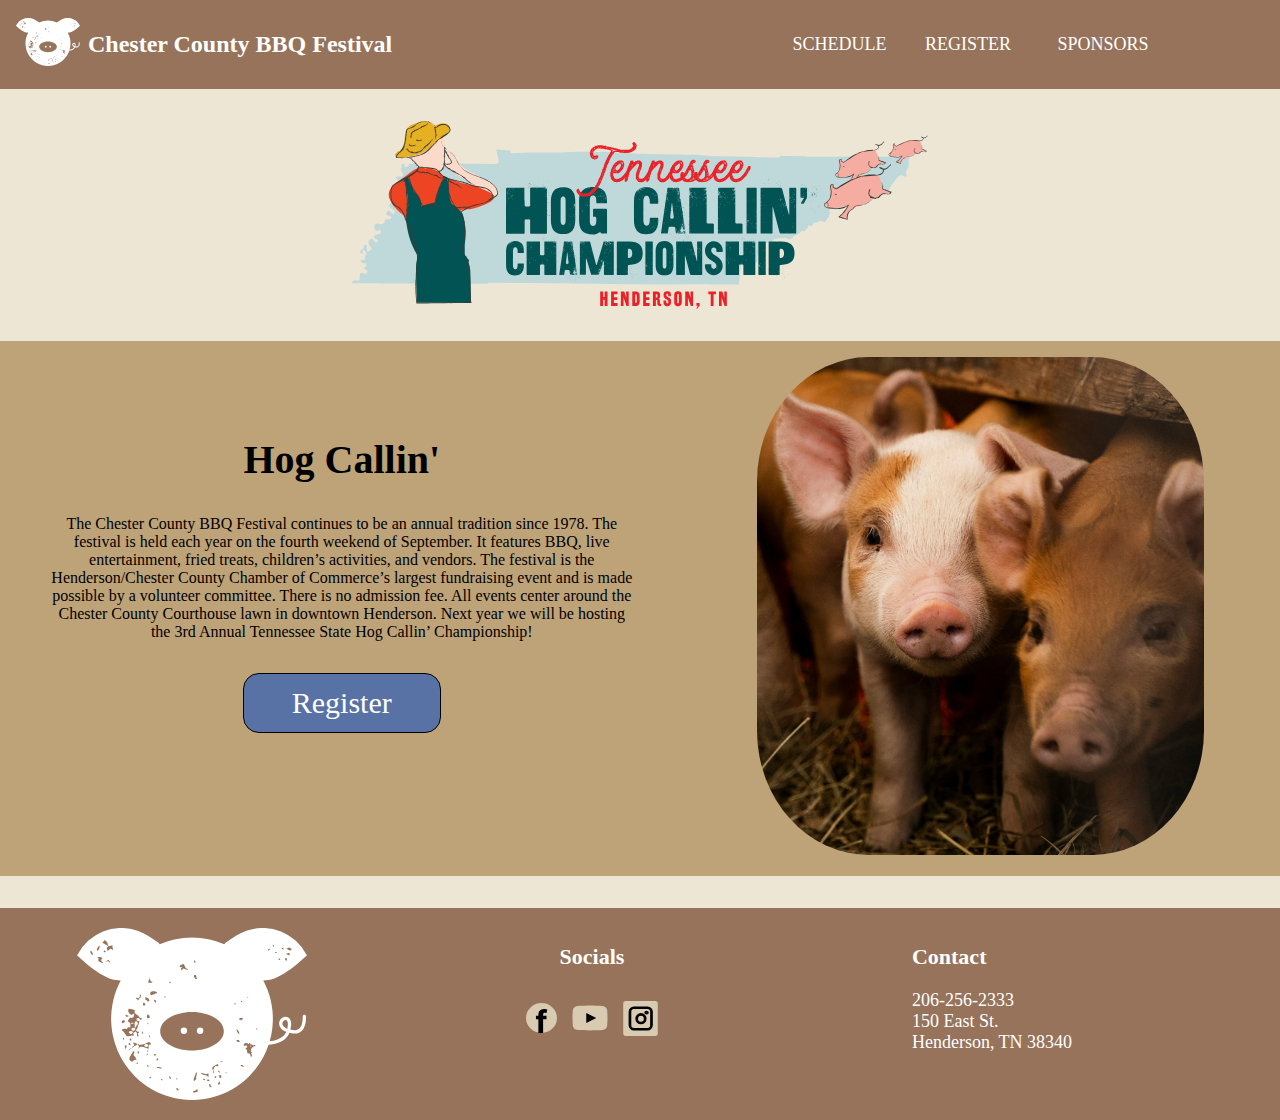
==== registration/hog-callin/index.html @ 00f0119b "Registration Favicons" ====
<!DOCTYPE html>
<html lang="en">
<head>
    <meta charset="UTF-8">
    <meta name="viewport" content="width=device-width, initial-scale=1.0">
    <link rel="icon" type="image.svg" href="../../images/pig.svg">
    <title>Chester County BBQ Festival</title>
    <link rel="stylesheet" href="hc.css" />
    <link rel="stylesheet" href="../../basic.css" />
</head>
<body>
    <div class="navbar">
        <div class="left-side">
            <a href="../../index.html"> <img src="../../images/pig.svg" id="piggy"> </a>
            <h3>Chester County BBQ Festival</h2>
        </div>
        <div class="right-side">
            <ul class="menu mobile-hidden">
                <li><a href="../../schedule/schedule.html"> Schedule </a></li>
                <li id="dropper">Register
                    <div id="dropped" class="hidden">
                        <ul>
                            <a href="../sponsor-r/index.html"><li>Sponsor</li></a>
                            <a href="../vendors/index.html"><li>Vendor</li></a>
                            <a href="../hog-callin/index.html"><li>Hog Callin'</li></a>
                        </ul>
                    </div></li>
                <li><a href="../../sponsors/sponsor.html"> Sponsors</a></li>
            </ul>
            <img id="hamburger" class="hamburger desktop-hidden" src="../../images/hamburger-men.svg"/>
        </div>
    </div>

    <div id="outside-clicker" class="hidden"></div>

    <div id="classier" class="desktop-hidden mobile-hidden">
        <div class="overlay mobile-hidden"></div>
        <div id="navigation" class="mobile-hidden">
            <h2 id="ham-close">×</h2>
            <ul class="menu mobility" >
                <a href="../../schedule/schedule.html"><li> Schedule </li></a>
                <li id="dropper-2">Register 
                    <div id="dropped-2" class="hidden">
                        <ul>
                            <a href="../sponsor-r/index.html"><li>Sponsor</li></a>
                            <a href="../vendors/index.html"><li>Vendor</li></a>
                            <a href="../hog-callin/index.html"><li>Hog Callin'</li></a>
                        </ul>
                    </div>
                </li>
                <a href="../../sponsors/sponsor.html"><li> Sponsors</li> </a>
            </ul>
        </div>
    </div>

    <div class="main">
        <img src="/images/hog-callin-logo.svg">
    </div>


    <div class="hc-info">
        <div class="information">
            <h3>
                Hog Callin'
            </h3>
            <p>
                The Chester County BBQ Festival continues to be an annual tradition since 1978. 
                The festival is held each year on the fourth weekend of September. 
                It features BBQ, live entertainment, fried treats, children’s activities, and vendors. 
                The festival is the Henderson/Chester County Chamber of Commerce’s largest fundraising event and is made possible by a volunteer committee. 
                There is no admission fee. 
                All events center around the Chester County Courthouse lawn in downtown Henderson. 
                Next year we will be hosting the 3rd Annual Tennessee State Hog Callin’ Championship!
            </p>
            <div class="link">
                <a href="../../forms/hog-callin-form.html"> Register</a>
            </div>
        </div>
        <div class="image">
            <img src="./images/zoe-schaeffer-vMjrs3C50d8-unsplash.jpg" alt="">
        </div>
    </div>


    <footer>
        <img class="logo" src="../../images/pig.svg">

        <div class="socials">
            <h2 class="mobile-hidden"> Socials</h2>
            <div>
            <a href="https://www.facebook.com/ChesterCountyBBQFestival/"> <img id="facebook" src="../../images/Facebook.svg"></img> </a>
            <a href="https://www.youtube.com/watch?v=jq8LNmzTbpU"> <img src="../../images/youtube.svg"></img> </a>
            <a  href="https://www.instagram.com/explore/search/keyword/?q=%23chestercountytn"> <img id="instagram" src="../../images/Instagram.svg"></img></a>
    
            </div>
        </div>

        <div class="contact">
            <h2> Contact</h2>
            <p> 206-256-2333 </p>
            <p> 150 East St.</p>
            <p> Henderson, TN 38340</p>
        </div>
    </footer>

    <script src="../../basic.js"></script>
</body>
</html>
---- registration/hog-callin/hc.css ----
:root {
    --primary-red: #CF6038;
    --primary-blue: #5872A6;
    --light-tan: #EDE6D5;
    --dark-tan: #D9CAB2;
    --light-brown: #BFA378;
    --medium-brown: #B8854B;
    --dark-brown: #96735A;
}

.main img {
    max-width: 50%;
    padding: 2rem;
}

.main {
    display: flex;
    justify-content: center;
}

/* utility classes */

.hc-info {
    padding: 1rem;
    margin-bottom: 2rem;
    display: flex;
    justify-content: center;
    align-items: center;
    background-color: #BFA378;
}

.hc-info p {
    text-align: center;
    font-size: medium;
    padding: 2rem;
}

.information {
    width: 125%;
}

.image img {
    margin-left: 15%;
    width: 75%;
    border-radius: 25%;
}

.link {
    display: flex;
    align-items: center;
    justify-content: center;
    margin-bottom: 3rem;
}

.link a:hover {
    color: #5872A6;
    background-color: #fff;
    border: #5872A6 1px solid;
}

.link a {
    text-decoration: none;
    color: #fff;
    font-size: 30px;
    background-color: #5872A6;
    padding: 0.75rem 3rem;
    border-radius: 1rem;
    border: #000000 1px solid;
}

.information h3 {
    text-align: center;
    font-size: 40px;
}

footer {
  background-color: var(--dark-brown);
  display: grid;
  gap: 1rem;
  justify-items: center;
  align-items: center;
  padding: 20px 0px 20px 0px;
  background-color: #96735A;
  grid-template-columns:
      repeat(3, minmax(0, 1frm));
  grid-template-areas:
  'a b c'
}

h2 {
  justify-items: center;
  align-items: center;
  padding: 0px 0px 10px 0px;
}

.logo {
  grid-area: a;
  justify-items: center;
  align-items: center;
  width: 30%;
}

.socials {
  grid-area: b;
  color: white;
  img {
    width: 10%;
  }
}

.contact {
  grid-area: c;
  color: white;
}

@media screen and (max-width: 700px) {

  .link {
    margin: 2rem 0;
  }

  .link a {
    text-decoration: none;
    color: #fff;
    font-size: 20px;
    background-color: #5872A6;
    padding: 0.5rem 2rem;
  }
  .hc-info {
    padding: 0.5rem;
    margin: 1rem 0;
  }

  .information h3 {
    font-size: 30px;
  }

  .main img {
    max-width: 100%;
    padding: 0.5rem;
    padding-bottom: 0;
    margin-bottom: 1rem;
  }

  .hc-info p {
    padding-top: 0;
    text-align: center;
    font-size: medium;
    padding: 0.5rem;
  }  

  .image {
    display: none;
  }

  .navbar {
      height: 20%;
  }

  .hamburger {
      width: 3rem;
      order: 1;
  }

  .menu {
      order: 2;
  }

  .left-side {
      width: 70%;
  }

  h3 {
      font-size: 20px;
  }

  .navbar ul li a {
      color: white;
      text-decoration: none;
  }


  .right-side {
      display: flex;
      justify-content: flex-end;
      width: 30%;
      padding-right: 1rem;
  }

  #dropped-2 ul{
      list-style: none;
      margin-top: -3.5rem;
      margin-bottom: -1rem;
  }

  .mobility li {
      padding-left: .2rem;
  }



  .mobility a {
      color: black;
      text-decoration: none;
  }

  .mobility li:hover{
      background-color: var(--light-brown);
      color: rgb(121, 54, 54);
      text-decoration: underline;
      padding-left: .3rem;
  }

  .brown {
      background-color: var(--light-brown);
  }

  #dropped-2 li:hover {
      background-color: var(--light-tan);
      padding-left: .6rem;
      margin-left: -0.3rem;
  }



  footer {
      grid-template-areas:
      'a c'
      'b b';
      grid-template-columns:
      repeat(2, minmax(0, 50%));

  }

  .logo {
      grid-area: a;
  }

  .contact {
      grid-area: c;
  }

  .socials {
      grid-area: b;
  }

  .menu li {
      font-size: 18px;
  }



  .desktop-hidden {
      display: block;
  }

  .mobile-hidden {
      display: none;
  }

}
---- basic.css ----
:root {
    --primary-red: #CF6038;
    --primary-blue: #5872A6;
    --light-tan: #EDE6D5;
    --dark-tan: #D9CAB2;
    --light-brown: #BFA378;
    --medium-brown: #B8854B;
    --dark-brown: #96735A;
}



* {
    padding: 0;
    margin: 0;
    box-sizing: border-box;
}

a {
    cursor: pointer;
}

button:hover {
    background-color: white;
    color: var(--primary-blue);
    font-weight: 600;
    border: 3px var(--primary-blue) solid;
    cursor: pointer;
 }
 

body {
    background-color: var(--light-tan);
    font-family: "Neuton", serif;
    font-size: 18px;
}

p {
    font-size: 18px;
}

h1, h2, h3 {
    font-family: "Libre Baskerville", serif;
    font-size: 24px;
}

li {
    font-size: 21px;
}



.navbar ul li {
    display: inline-block;
    font-size: 1.5em;
    list-style-type: none;
    padding: 1em;
    text-transform: uppercase;
  }

.navbar {
    background-color: var(--dark-brown);
    display: flex;
    padding-left: 1rem;
    padding-top: 1rem;
    padding-bottom: 1rem;
    justify-content: space-between;
    width: 100vw;
    align-items: center;
    color: white;
}

.navbar ul li {
    font-size: 18px;
    width: 8rem;
    min-width: auto;
}

.navbar ul li a {
    color: white;
    text-decoration: none;
}

.navbar ul li a:hover {
    color: rgb(243, 191, 191);
    text-decoration: underline;
}


#piggy {
    width: 4rem;
}

.left-side {
    display: flex;
    align-items: center;
    gap: .5rem;
    width: 60%;
}

.right-side {
    width: 40%;
    display: flex;
    justify-content: flex-end;
}

.menu {
    display: flex;
    list-style: none;
    justify-content: space-evenly;
    width: 100%;
    min-width: 50%;
}

#dropper:hover {
    background-color: var(--medium-brown);
    cursor: pointer;
}

.open {
    background-color: var(--medium-brown);
}

#dropped {
    background-color: #8b6941;
    width: 8rem;
    position: absolute;
    display: flex;
    flex-direction: column;
    top: 5rem;
    margin-top: -0.5rem;
    margin-left: -1.12rem;
    z-index: 13;
}

#dropped ul li {
    display: block;
}

#dropped ul li:hover {
    background-color: var(--light-brown);
    
}


#outside-clicker {
    opacity: 0%;
    position: absolute;
    z-index: 12;
    width: 100vw;
    height: 100vh;
}

ul li {
    padding-bottom: 0.8rem;
}

.classier {
    margin-bottom: -0.8rem;
    margin-top: 0.2rem;
}





#ham-close {
    display: block;
    font-size: 50px;
    width: 1rem;
}

#ham-close:hover {
    color: white;
}
/* footer */


button {
    background-color: var(--primary-blue);
    color: white;
    font-size: 24px;
    font-family: "Libre Baskerville", serif;
    padding: 5px;
    padding-inline: 10px;
    border-radius: 5px;
    border: 1px black solid;
    box-shadow: 5px 5px 5px 0px rgba(183, 159, 159, 0.75);
    -webkit-box-shadow: 2px 3px 3px 0px rgba(183, 159, 159, 0.75);
    -moz-box-shadow: 5px 5px 5px 0px rgba(183, 159, 159, 0.75);
}





footer {
    width: 100%;
    background-color: var(--dark-brown);
    display: grid;
    gap: 1rem;
    justify-items: center;
    align-items: center;
    padding: 20px 0px 20px 0px;
    background-color: #96735A;
    grid-template-columns:
        repeat(3, minmax(0, 30%));
    grid-template-areas:
    'a b c'
  }
  
  footer > div {
    display: flex;
    flex-direction: column;
    padding: 0px 0px 10px 0px;
  }

  footer > div> h2 {
    margin-bottom: 10px;
    margin-top: 1rem;;
    font-size: 22px;
  }


  
  .callin a {
    text-decoration: none;
    color: black;
  }
  
  .logo {
    grid-area: a;
    justify-items: center;
    align-items: center;
    width: 60%;
  }
  
  .socials {
    grid-area: b;
    color: white;
    height: 100%;
    display: flex;
    flex-direction: column;
    align-items: center;
    gap: 0.5rem;
    
  }

  .socials > div {
    display: flex;
    align-items: center;
    justify-content: center;
    gap: 0.8rem;
  }

  .socials > div > a > img {
    width: 2.5rem;
    height: 2.5rem;
  }

  #facebook {
    margin-right: -8px;
  }
  
  #instagram {
    height: 2.2rem;
    width: 2.2rem;
  }
  .contact {
    grid-area: c;
    color: white;
    height: 100%;
  }


.overlay {
    width: 100vw;
    height: 100vh;
    position: fixed;
    background-color: rgb(90, 88, 87);
    opacity: 70%;
    z-index: 87;
    right: 0;
    top: 0;
    display: block;
}


/* Mobile Navigation*/
#navigation {
    width: 60%;
    height: 100vh;
    background-color: var(--dark-tan);
    z-index: 88;
    right: 0;
    top: 0;
    position: fixed;
    display: block;
    opacity: 100%;
    padding-top: 1rem;
    padding-inline: 1.5rem;
}


#navigation ul {
    display: flex;
    flex-direction: column;
    gap: 1rem;
    font-size: 20px;
    padding-top: 5rem;
}

#navigation ul li a {
    color:black;
    text-decoration: none;
}

#navigation ul li a:hover {
    color: rgb(121, 54, 54);
    text-decoration: underline;
}

#ham-close {
    display: block;
    margin-left: auto;
    margin-right: 1rem;
}


.mobile-hidden {
    display: block;
}

.desktop-hidden {
    display: none;
}


@media screen and (max-width: 700px) {

    .navbar {
        height: 20%;
    }

    .hamburger {
        width: 3rem;
        order: 1;
    }

    .menu {
        order: 2;
    }

    .left-side {
        width: 70%;
    }

    h3 {
        font-size: 20px;
    }

    .navbar ul li a {
        color: white;
        text-decoration: none;
    }


    .right-side {
        display: flex;
        justify-content: flex-end;
        width: 30%;
        padding-right: 1rem;
    }

    #dropped-2 ul{
        list-style: none;
        margin-top: -3.5rem;
        margin-bottom: -1rem;
    }

    .mobility li {
        padding-left: .2rem;
    }



    .mobility a {
        color: black;
        text-decoration: none;
    }

    .mobility li:hover{
        background-color: var(--light-brown);
        color: rgb(121, 54, 54);
        text-decoration: underline;
        padding-left: .3rem;
    }

    .brown {
        background-color: var(--light-brown);
    }

    #dropped-2 li:hover {
        background-color: var(--light-tan);
        padding-left: .6rem;
        margin-left: -0.3rem;
    }



    footer {
        grid-template-areas:
        'a c'
        'b b';
        grid-template-columns:
        repeat(2, minmax(0, 50%));

    }

    .logo {
        grid-area: a;
    }

    .contact {
        grid-area: c;
    }

    .socials {
        grid-area: b;
    }

    .menu li {
        font-size: 18px;
    }



    .desktop-hidden {
        display: block;
    }

    .mobile-hidden {
        display: none;
    }

}

.hidden {
    display: none !important;
}
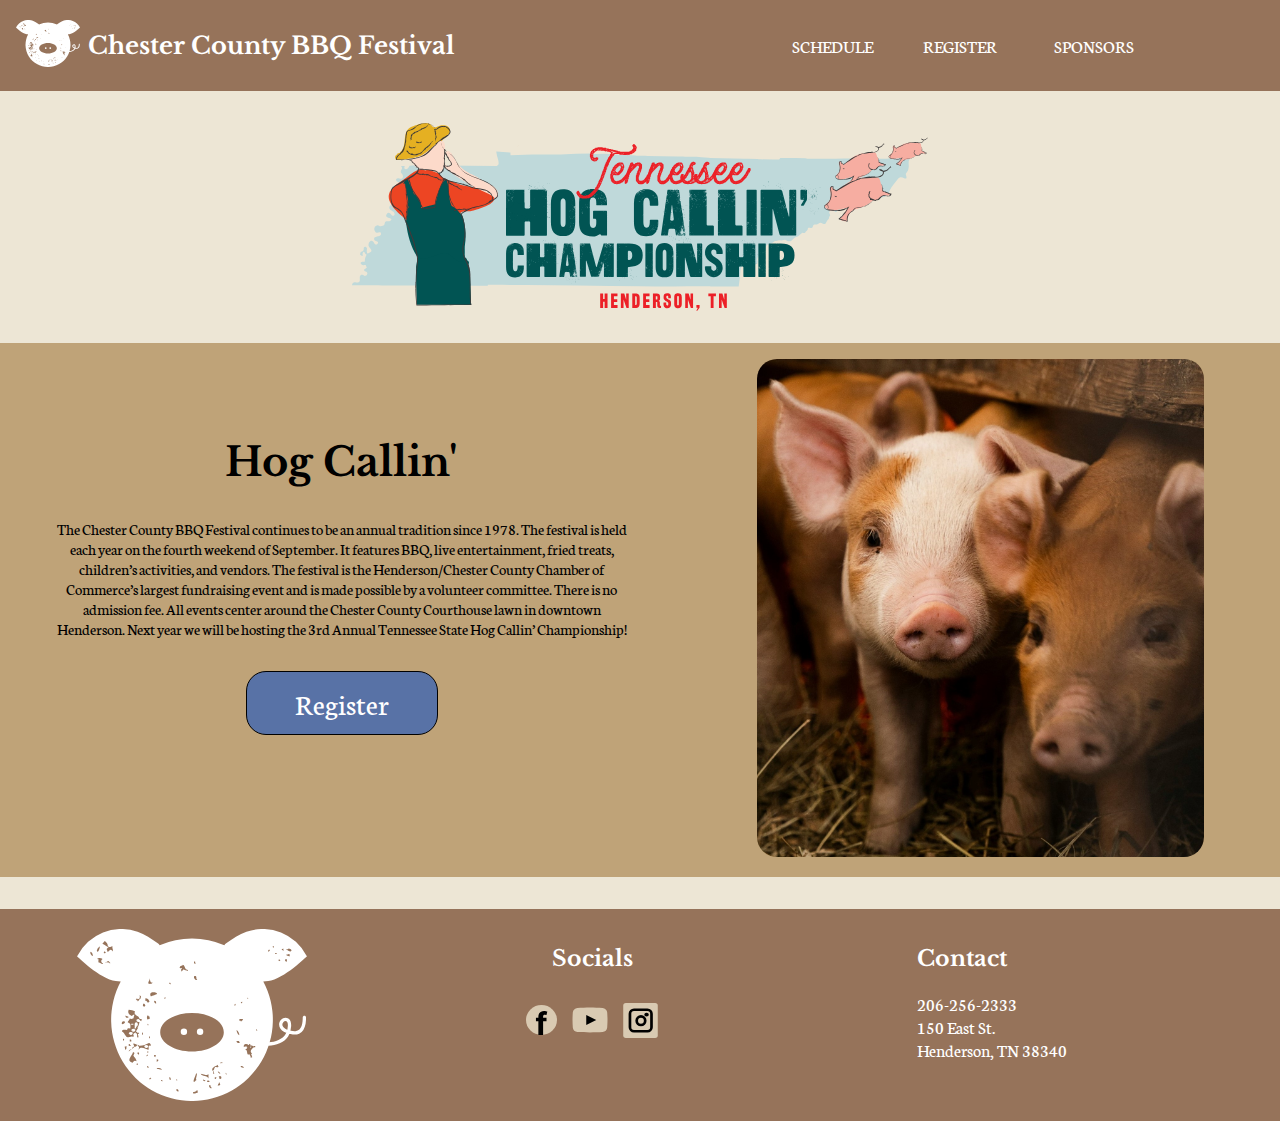
==== commit 724ea5c1: "preconnect" ====
--- a/registration/hog-callin/index.html
+++ b/registration/hog-callin/index.html
@@ -7,6 +7,12 @@
     <title>Chester County BBQ Festival</title>
     <link rel="stylesheet" href="hc.css" />
     <link rel="stylesheet" href="../../basic.css" />
+    <link rel="preconnect" href="https://fonts.googleapis.com">
+    <link rel="preconnect" href="https://fonts.gstatic.com" crossorigin>
+    <link href="https://fonts.googleapis.com/css2?family=Libre+Baskerville:ital,wght@0,400;0,700;1,400&family=Ubuntu:ital,wght@0,300;0,400;0,500;0,700;1,300;1,400;1,500;1,700&display=swap" rel="stylesheet">
+    <link rel="preconnect" href="https://fonts.googleapis.com">
+<link rel="preconnect" href="https://fonts.gstatic.com" crossorigin>
+<link href="https://fonts.googleapis.com/css2?family=Libre+Baskerville:ital,wght@0,400;0,700;1,400&family=Neuton:ital,wght@0,200;0,300;0,400;0,700;0,800;1,400&family=Ubuntu:ital,wght@0,300;0,400;0,500;0,700;1,300;1,400;1,500;1,700&display=swap" rel="stylesheet">
 </head>
 <body>
     <div class="navbar">
--- a/registration/hog-callin/hc.css
+++ b/registration/hog-callin/hc.css
@@ -42,7 +42,7 @@
 .image img {
     margin-left: 15%;
     width: 75%;
-    border-radius: 25%;
+    border-radius: 20px;
 }
 
 .link {
@@ -64,7 +64,7 @@
     font-size: 30px;
     background-color: #5872A6;
     padding: 0.75rem 3rem;
-    border-radius: 1rem;
+    border-radius: 20px;
     border: #000000 1px solid;
 }
 
--- a/basic.css
+++ b/basic.css
@@ -183,11 +183,13 @@
     font-family: "Libre Baskerville", serif;
     padding: 5px;
     padding-inline: 10px;
-    border-radius: 5px;
+    border-radius: 20px;
     border: 1px black solid;
     box-shadow: 5px 5px 5px 0px rgba(183, 159, 159, 0.75);
     -webkit-box-shadow: 2px 3px 3px 0px rgba(183, 159, 159, 0.75);
     -moz-box-shadow: 5px 5px 5px 0px rgba(183, 159, 159, 0.75);
+
+    border: 3px transparent solid;
 }
 
 
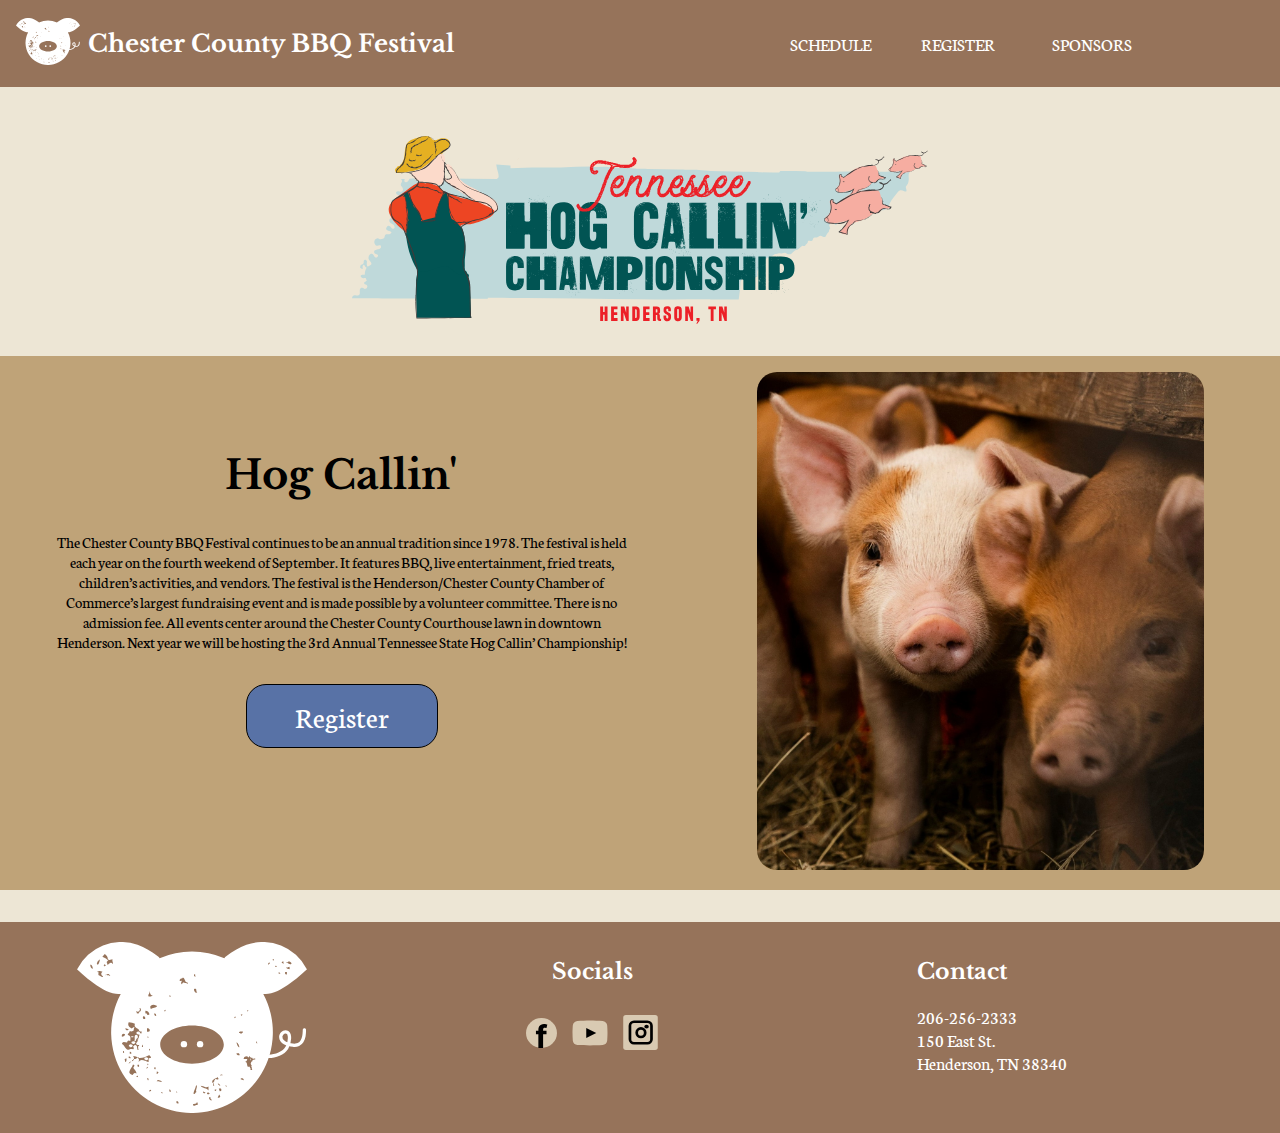
==== commit 04ab1ea6: "fixed navigation" ====
--- a/registration/hog-callin/index.html
+++ b/registration/hog-callin/index.html
@@ -59,6 +59,8 @@
         </div>
     </div>
 
+    <div class="padded"></div>
+
     <div class="main">
         <img src="/images/hog-callin-logo.svg">
     </div>
--- a/basic.css
+++ b/basic.css
@@ -48,13 +48,18 @@
     font-size: 21px;
 }
 
+.padded {
+    width: 99%;
+    opacity: 0;
+    height: 11.5vh;
+  }
 
 
 .navbar ul li {
     display: inline-block;
     font-size: 1.5em;
     list-style-type: none;
-    padding: 1em;
+    padding: 1rem;
     text-transform: uppercase;
   }
 
@@ -68,6 +73,8 @@
     width: 100vw;
     align-items: center;
     color: white;
+    position: fixed;
+    z-index: 50;
 }
 
 .navbar ul li {
@@ -337,11 +344,21 @@
     display: none;
 }
 
+@media screen and (max-width: 990px) {
+    .padded {
+        height: 19vh;
+    }
+}
+
 
 @media screen and (max-width: 700px) {
 
     .navbar {
-        height: 20%;
+        padding-right: 1rem;
+    }
+
+    .padded {
+        height: 10vh;
     }
 
     .hamburger {
@@ -365,6 +382,8 @@
         color: white;
         text-decoration: none;
     }
+
+
 
 
     .right-side {
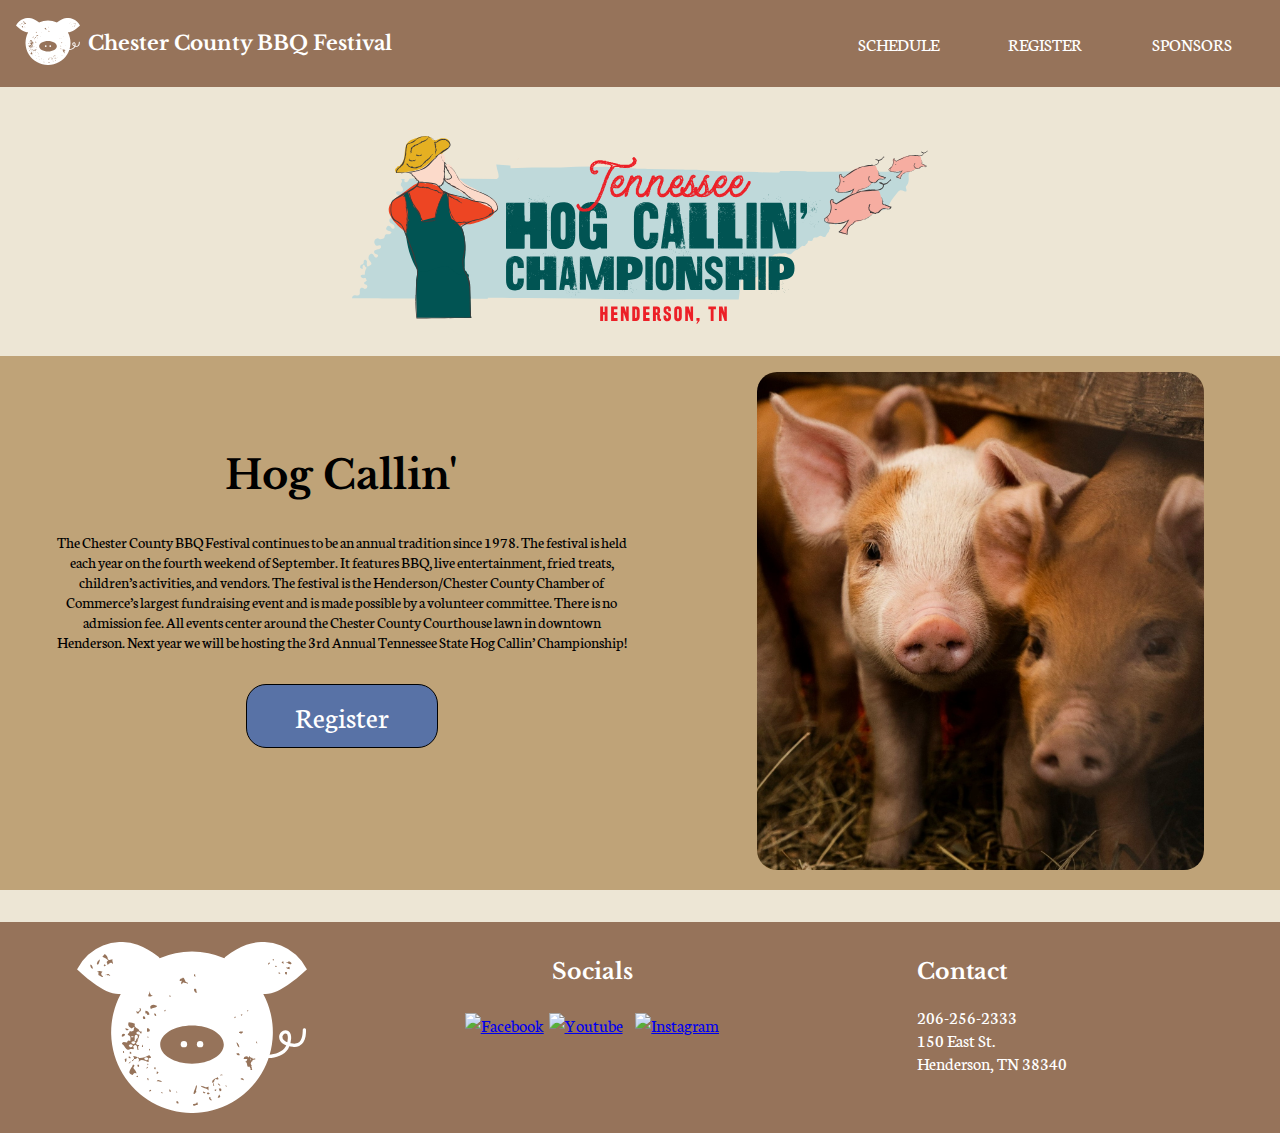
==== commit f7542e72: "Put alts for images" ====
--- a/registration/hog-callin/index.html
+++ b/registration/hog-callin/index.html
@@ -17,7 +17,7 @@
 <body>
     <div class="navbar">
         <div class="left-side">
-            <a href="../../index.html"> <img src="../../images/pig.svg" id="piggy"> </a>
+            <a href="../../index.html"> <img src="../../images/pig.svg" id="piggy" alt="barbeque festival logo"> </a>
             <h3>Chester County BBQ Festival</h2>
         </div>
         <div class="right-side">
@@ -33,7 +33,7 @@
                     </div></li>
                 <li><a href="../../sponsors/sponsor.html"> Sponsors</a></li>
             </ul>
-            <img id="hamburger" class="hamburger desktop-hidden" src="../../images/hamburger-men.svg"/>
+            <img id="hamburger" class="hamburger desktop-hidden" src="../../images/hamburger-men.svg" alt="Menu"/>
         </div>
     </div>
 
@@ -85,20 +85,20 @@
             </div>
         </div>
         <div class="image">
-            <img src="./images/zoe-schaeffer-vMjrs3C50d8-unsplash.jpg" alt="">
+            <img src="./images/zoe-schaeffer-vMjrs3C50d8-unsplash.jpg" alt="pigs crowed around">
         </div>
     </div>
 
 
     <footer>
-        <img class="logo" src="../../images/pig.svg">
+        <img class="logo" src="../../images/pig.svg" alt="barbeque festival logo">
 
         <div class="socials">
             <h2 class="mobile-hidden"> Socials</h2>
             <div>
-            <a href="https://www.facebook.com/ChesterCountyBBQFestival/"> <img id="facebook" src="../../images/Facebook.svg"></img> </a>
-            <a href="https://www.youtube.com/watch?v=jq8LNmzTbpU"> <img src="../../images/youtube.svg"></img> </a>
-            <a  href="https://www.instagram.com/explore/search/keyword/?q=%23chestercountytn"> <img id="instagram" src="../../images/Instagram.svg"></img></a>
+            <a href="https://www.facebook.com/ChesterCountyBBQFestival/"> <img id="facebook" src="../images/Facebook.svg" alt="Facebook"/></a>
+            <a href="https://www.youtube.com/watch?v=jq8LNmzTbpU"> <img src="../images/youtube.svg" alt="Youtube" /> </a>
+            <a  href="https://www.instagram.com/explore/search/keyword/?q=%23chestercountytn"> <img id="instagram" src="../images/Instagram.svg" alt="Instagram"/></a>
     
             </div>
         </div>
--- a/registration/hog-callin/hc.css
+++ b/registration/hog-callin/hc.css
@@ -135,6 +135,10 @@
     font-size: 30px;
   }
 
+  .main {
+    padding-top: 2rem;
+  }
+
   .main img {
     max-width: 100%;
     padding: 0.5rem;
@@ -153,109 +157,11 @@
     display: none;
   }
 
-  .navbar {
-      height: 20%;
-  }
 
-  .hamburger {
-      width: 3rem;
-      order: 1;
-  }
-
-  .menu {
-      order: 2;
-  }
-
-  .left-side {
-      width: 70%;
-  }
-
-  h3 {
-      font-size: 20px;
-  }
-
-  .navbar ul li a {
-      color: white;
-      text-decoration: none;
-  }
-
-
-  .right-side {
-      display: flex;
-      justify-content: flex-end;
-      width: 30%;
-      padding-right: 1rem;
-  }
-
-  #dropped-2 ul{
-      list-style: none;
-      margin-top: -3.5rem;
-      margin-bottom: -1rem;
-  }
-
-  .mobility li {
-      padding-left: .2rem;
-  }
-
-
-
-  .mobility a {
-      color: black;
-      text-decoration: none;
-  }
-
-  .mobility li:hover{
-      background-color: var(--light-brown);
-      color: rgb(121, 54, 54);
-      text-decoration: underline;
-      padding-left: .3rem;
-  }
 
   .brown {
       background-color: var(--light-brown);
   }
 
-  #dropped-2 li:hover {
-      background-color: var(--light-tan);
-      padding-left: .6rem;
-      margin-left: -0.3rem;
-  }
-
-
-
-  footer {
-      grid-template-areas:
-      'a c'
-      'b b';
-      grid-template-columns:
-      repeat(2, minmax(0, 50%));
-
-  }
-
-  .logo {
-      grid-area: a;
-  }
-
-  .contact {
-      grid-area: c;
-  }
-
-  .socials {
-      grid-area: b;
-  }
-
-  .menu li {
-      font-size: 18px;
-  }
-
-
-
-  .desktop-hidden {
-      display: block;
-  }
-
-  .mobile-hidden {
-      display: none;
-  }
 
 }--- a/basic.css
+++ b/basic.css
@@ -20,6 +20,190 @@
     cursor: pointer;
 }
 
+
+ 
+
+body {
+    background-color: var(--light-tan);
+    font-family: "Neuton", serif;
+    font-size: 18px;
+}
+
+p {
+    font-size: 18px;
+}
+
+h1, h2, h3 {
+    font-family: "Libre Baskerville", serif;
+}
+
+h1 {
+    font-size: 32px;
+}
+
+h2 {
+    font-size: 26px;
+}
+
+h3 {
+    font-size: 20px;
+}
+
+li {
+    font-size: 18px;
+}
+
+
+
+/* Navbar styling */ 
+
+.padded {
+    width: 99%;
+    opacity: 0;
+    height: 11.5vh;
+  }
+
+
+.navbar ul li {
+    display: inline-block;
+    font-size: 1.5em;
+    list-style-type: none;
+    padding: 1rem;
+    text-transform: uppercase;
+  }
+
+.navbar {
+    background-color: var(--dark-brown);
+    display: flex;
+    padding: 1rem;
+    justify-content: space-between;
+    width: 100vw;
+    align-items: center;
+    color: white;
+    position: fixed;
+    z-index: 50;
+    margin-bottom: -0.2rem;
+}
+
+.navbar ul li {
+    font-size: 18px;
+    width: 9rem;
+    text-align: center;;
+    /* min-width: auto; */
+}
+
+.navbar ul li a {
+    color: white;
+    text-decoration: none;
+}
+
+.navbar ul li a:hover {
+    color: rgb(243, 191, 191);
+    text-decoration: underline;
+}
+
+
+#piggy {
+    width: 4rem;
+}
+
+.left-side {
+    display: flex;
+    align-items: center;
+    gap: .5rem;
+    width: auto;
+}
+
+.right-side {
+    width: auto;
+    display: flex;
+    justify-content: flex-end;
+}
+
+.menu {
+    display: flex;
+    list-style: none;
+    justify-content: space-evenly;
+    width: 100%;
+    min-width: 50%;
+}
+
+#dropper:hover {
+    background-color: var(--medium-brown);
+    cursor: pointer;
+}
+
+
+.open {
+    background-color: var(--medium-brown);
+}
+
+#dropped {
+    background-color: #8b6941;
+    width: 9rem;
+    position: absolute;
+    display: flex;
+    flex-direction: column;
+    top: 5rem;
+    margin-top: -0.5rem;
+    margin-left: -1rem;
+    z-index: 13;
+}
+
+#dropped ul li {
+    display: block;
+}
+
+#dropped ul li:hover {
+    background-color: var(--medium-brown);
+    cursor: pointer;
+}
+
+
+#outside-clicker {
+    opacity: 0%;
+    position: absolute;
+    z-index: 12;
+    width: 100vw;
+    height: 100vh;
+}
+
+ul li {
+    padding-bottom: 0.8rem;
+}
+
+
+
+#ham-close {
+    display: block;
+    font-size: 50px;
+    width: 1rem;
+}
+
+#ham-close:hover {
+    color: white;
+}
+/* footer */
+
+
+
+
+/* BUTTON STYLING */
+button {
+    background-color: var(--primary-blue);
+    color: white;
+    font-size: 18px;
+    font-family: "Libre Baskerville", serif;
+    padding: 5px;
+    padding-inline: 10px;
+    border-radius: 5px;
+    border: 1px black solid;
+    box-shadow: 5px 5px 5px 0px rgba(183, 159, 159, 0.75);
+    -webkit-box-shadow: 2px 3px 3px 0px rgba(183, 159, 159, 0.75);
+    -moz-box-shadow: 5px 5px 5px 0px rgba(183, 159, 159, 0.75);
+    border: 3px transparent solid;
+}
+
 button:hover {
     background-color: white;
     color: var(--primary-blue);
@@ -27,178 +211,6 @@
     border: 3px var(--primary-blue) solid;
     cursor: pointer;
  }
- 
-
-body {
-    background-color: var(--light-tan);
-    font-family: "Neuton", serif;
-    font-size: 18px;
-}
-
-p {
-    font-size: 18px;
-}
-
-h1, h2, h3 {
-    font-family: "Libre Baskerville", serif;
-    font-size: 24px;
-}
-
-li {
-    font-size: 21px;
-}
-
-.padded {
-    width: 99%;
-    opacity: 0;
-    height: 11.5vh;
-  }
-
-
-.navbar ul li {
-    display: inline-block;
-    font-size: 1.5em;
-    list-style-type: none;
-    padding: 1rem;
-    text-transform: uppercase;
-  }
-
-.navbar {
-    background-color: var(--dark-brown);
-    display: flex;
-    padding-left: 1rem;
-    padding-top: 1rem;
-    padding-bottom: 1rem;
-    justify-content: space-between;
-    width: 100vw;
-    align-items: center;
-    color: white;
-    position: fixed;
-    z-index: 50;
-}
-
-.navbar ul li {
-    font-size: 18px;
-    width: 8rem;
-    min-width: auto;
-}
-
-.navbar ul li a {
-    color: white;
-    text-decoration: none;
-}
-
-.navbar ul li a:hover {
-    color: rgb(243, 191, 191);
-    text-decoration: underline;
-}
-
-
-#piggy {
-    width: 4rem;
-}
-
-.left-side {
-    display: flex;
-    align-items: center;
-    gap: .5rem;
-    width: 60%;
-}
-
-.right-side {
-    width: 40%;
-    display: flex;
-    justify-content: flex-end;
-}
-
-.menu {
-    display: flex;
-    list-style: none;
-    justify-content: space-evenly;
-    width: 100%;
-    min-width: 50%;
-}
-
-#dropper:hover {
-    background-color: var(--medium-brown);
-    cursor: pointer;
-}
-
-.open {
-    background-color: var(--medium-brown);
-}
-
-#dropped {
-    background-color: #8b6941;
-    width: 8rem;
-    position: absolute;
-    display: flex;
-    flex-direction: column;
-    top: 5rem;
-    margin-top: -0.5rem;
-    margin-left: -1.12rem;
-    z-index: 13;
-}
-
-#dropped ul li {
-    display: block;
-}
-
-#dropped ul li:hover {
-    background-color: var(--light-brown);
-    
-}
-
-
-#outside-clicker {
-    opacity: 0%;
-    position: absolute;
-    z-index: 12;
-    width: 100vw;
-    height: 100vh;
-}
-
-ul li {
-    padding-bottom: 0.8rem;
-}
-
-.classier {
-    margin-bottom: -0.8rem;
-    margin-top: 0.2rem;
-}
-
-
-
-
-
-#ham-close {
-    display: block;
-    font-size: 50px;
-    width: 1rem;
-}
-
-#ham-close:hover {
-    color: white;
-}
-/* footer */
-
-
-button {
-    background-color: var(--primary-blue);
-    color: white;
-    font-size: 24px;
-    font-family: "Libre Baskerville", serif;
-    padding: 5px;
-    padding-inline: 10px;
-    border-radius: 20px;
-    border: 1px black solid;
-    box-shadow: 5px 5px 5px 0px rgba(183, 159, 159, 0.75);
-    -webkit-box-shadow: 2px 3px 3px 0px rgba(183, 159, 159, 0.75);
-    -moz-box-shadow: 5px 5px 5px 0px rgba(183, 159, 159, 0.75);
-
-    border: 3px transparent solid;
-}
-
 
 
 
@@ -315,8 +327,11 @@
     display: flex;
     flex-direction: column;
     gap: 1rem;
+    padding-top: 5rem;
+}
+
+#navigation ul li {
     font-size: 20px;
-    padding-top: 5rem;
 }
 
 #navigation ul li a {
@@ -333,6 +348,7 @@
     display: block;
     margin-left: auto;
     margin-right: 1rem;
+    cursor: pointer;
 }
 
 
@@ -344,14 +360,8 @@
     display: none;
 }
 
-@media screen and (max-width: 990px) {
-    .padded {
-        height: 19vh;
-    }
-}
-
-
-@media screen and (max-width: 700px) {
+
+@media screen and (max-width: 850px) {
 
     .navbar {
         padding-right: 1rem;
@@ -374,9 +384,6 @@
         width: 70%;
     }
 
-    h3 {
-        font-size: 20px;
-    }
 
     .navbar ul li a {
         color: white;
@@ -461,7 +468,7 @@
     }
 
     .mobile-hidden {
-        display: none;
+        display: none !important;
     }
 
 }
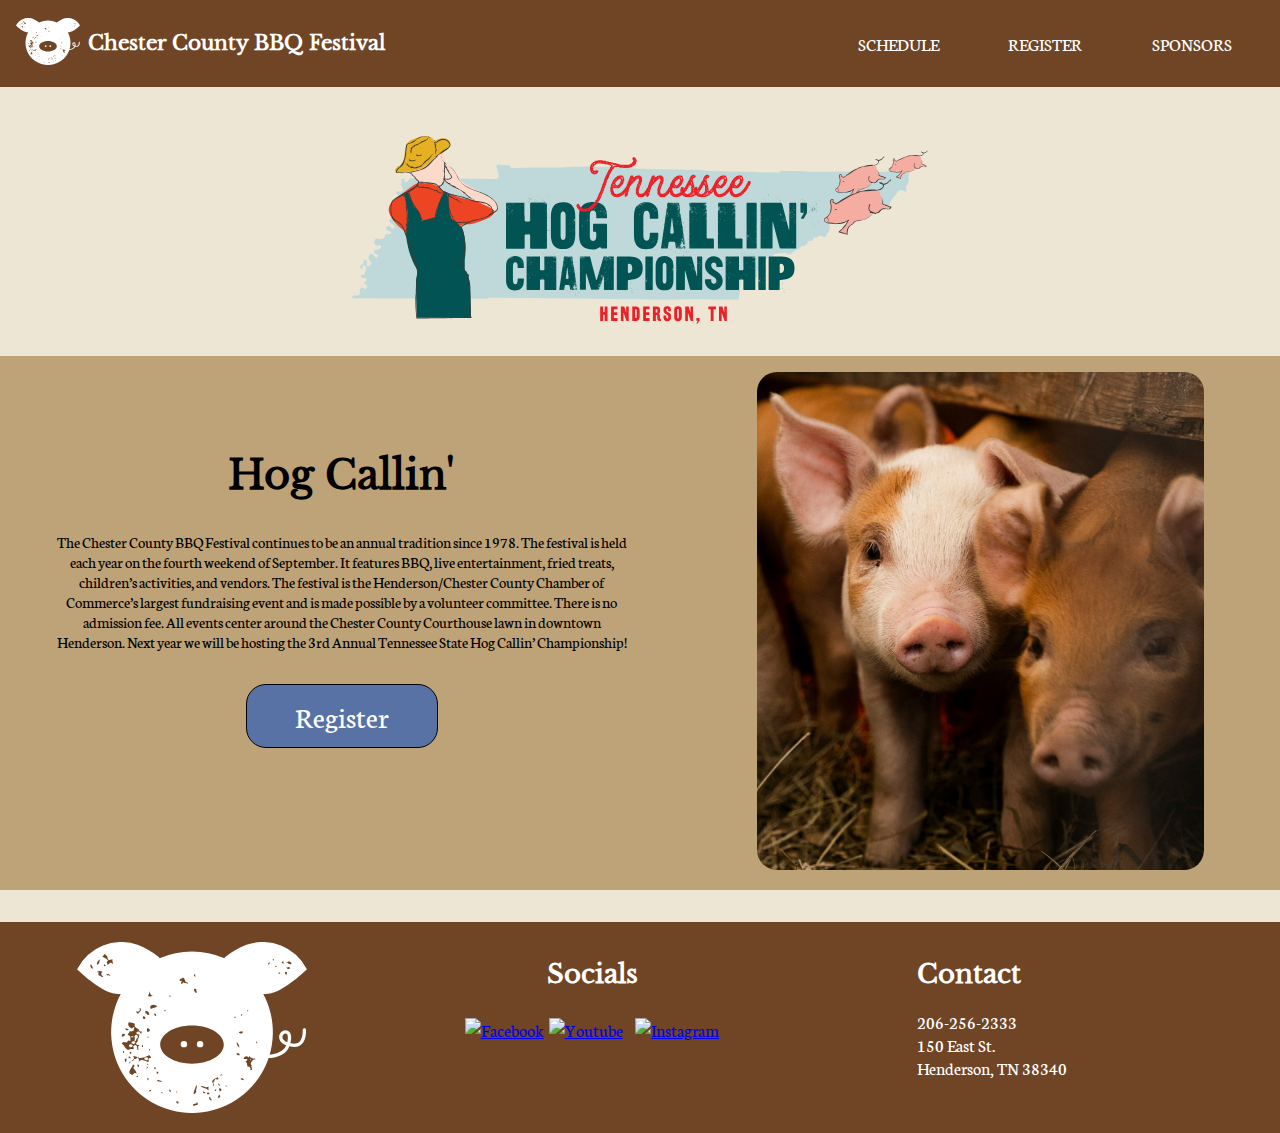
==== commit 0f37ae3f: "downloaded fonts" ====
--- a/registration/hog-callin/index.html
+++ b/registration/hog-callin/index.html
@@ -7,12 +7,6 @@
     <title>Chester County BBQ Festival</title>
     <link rel="stylesheet" href="hc.css" />
     <link rel="stylesheet" href="../../basic.css" />
-    <link rel="preconnect" href="https://fonts.googleapis.com">
-    <link rel="preconnect" href="https://fonts.gstatic.com" crossorigin>
-    <link href="https://fonts.googleapis.com/css2?family=Libre+Baskerville:ital,wght@0,400;0,700;1,400&family=Ubuntu:ital,wght@0,300;0,400;0,500;0,700;1,300;1,400;1,500;1,700&display=swap" rel="stylesheet">
-    <link rel="preconnect" href="https://fonts.googleapis.com">
-<link rel="preconnect" href="https://fonts.gstatic.com" crossorigin>
-<link href="https://fonts.googleapis.com/css2?family=Libre+Baskerville:ital,wght@0,400;0,700;1,400&family=Neuton:ital,wght@0,200;0,300;0,400;0,700;0,800;1,400&family=Ubuntu:ital,wght@0,300;0,400;0,500;0,700;1,300;1,400;1,500;1,700&display=swap" rel="stylesheet">
 </head>
 <body>
     <div class="navbar">
--- a/basic.css
+++ b/basic.css
@@ -8,6 +8,15 @@
     --dark-brown: #96735A;
 }
 
+@font-face {
+    font-family: Libre;
+    src: url(fonts/Libre_Baskerville/LibreBaskerville-Regular.ttf);
+  }
+
+  @font-face {
+    font-family: Neuton;
+    src: url(fonts/Neuton/Neuton-Regular.ttf);
+  }
 
 
 * {
@@ -25,7 +34,7 @@
 
 body {
     background-color: var(--light-tan);
-    font-family: "Neuton", serif;
+    font-family: Neuton, serif;
     font-size: 18px;
 }
 
@@ -34,7 +43,7 @@
 }
 
 h1, h2, h3 {
-    font-family: "Libre Baskerville", serif;
+    font-family: Libre, serif;
 }
 
 h1 {
@@ -73,11 +82,11 @@
   }
 
 .navbar {
-    background-color: var(--dark-brown);
+    background-color: #6F4525;
     display: flex;
     padding: 1rem;
     justify-content: space-between;
-    width: 100vw;
+    width: 100%;
     align-items: center;
     color: white;
     position: fixed;
@@ -223,7 +232,7 @@
     justify-items: center;
     align-items: center;
     padding: 20px 0px 20px 0px;
-    background-color: #96735A;
+    background-color: #6F4525;
     grid-template-columns:
         repeat(3, minmax(0, 30%));
     grid-template-areas:
@@ -238,8 +247,7 @@
 
   footer > div> h2 {
     margin-bottom: 10px;
-    margin-top: 1rem;;
-    font-size: 22px;
+    margin-top: 1rem;
   }
 
 
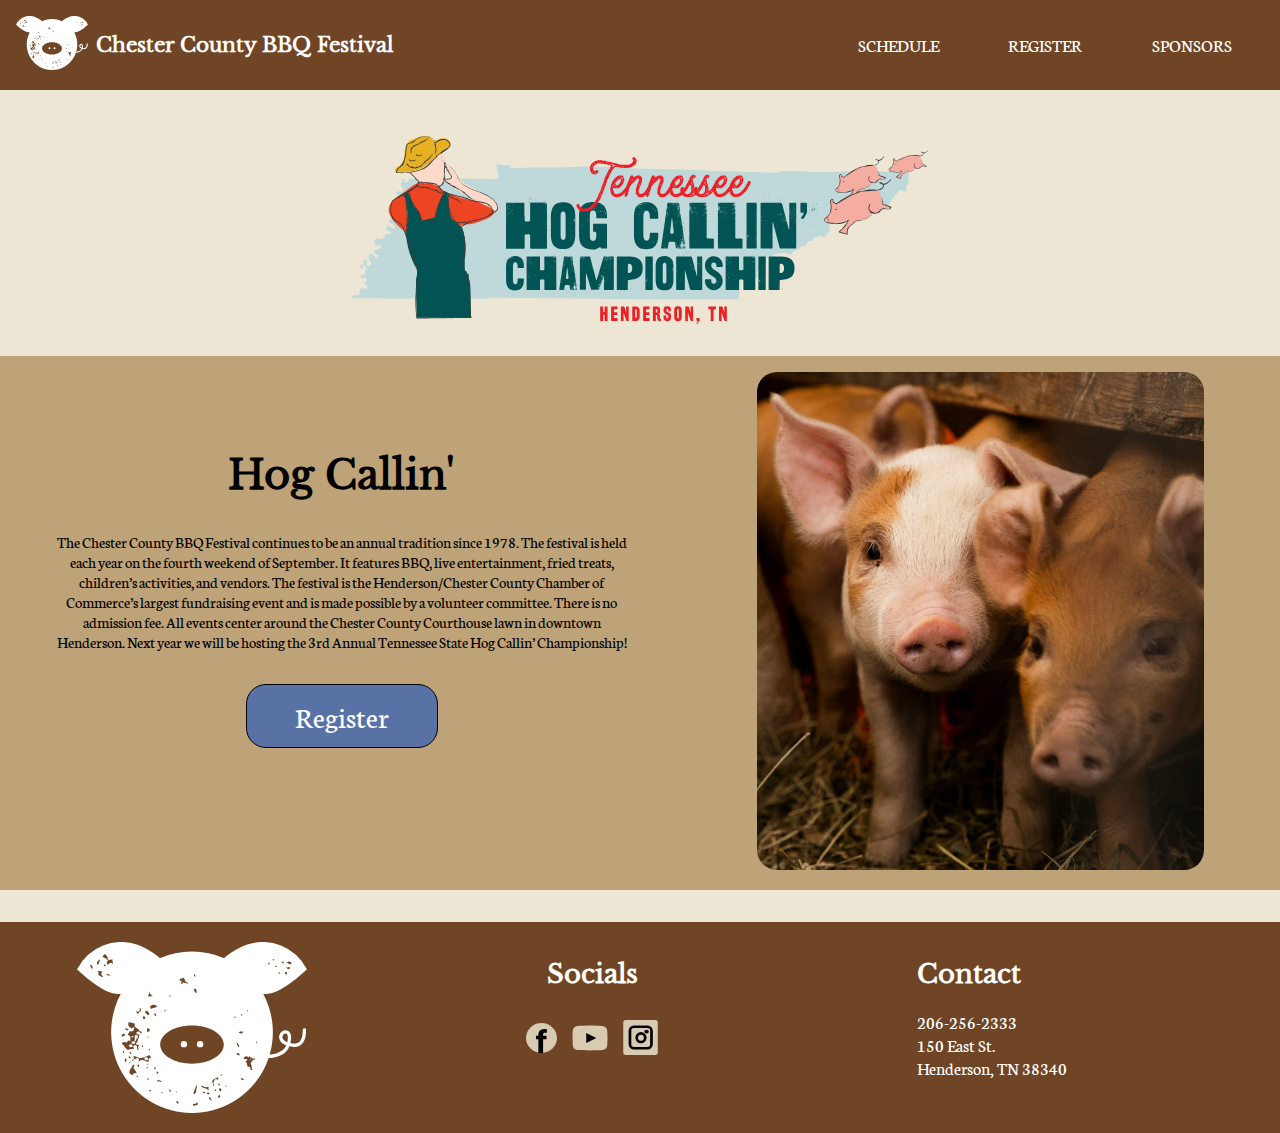
==== commit 5fe4bf99: "links fixed" ====
--- a/registration/hog-callin/index.html
+++ b/registration/hog-callin/index.html
@@ -7,6 +7,7 @@
     <title>Chester County BBQ Festival</title>
     <link rel="stylesheet" href="hc.css" />
     <link rel="stylesheet" href="../../basic.css" />
+    <link rel="preconnect" href="https://fonts.gstatic.com"/>
 </head>
 <body>
     <div class="navbar">
@@ -90,9 +91,9 @@
         <div class="socials">
             <h2 class="mobile-hidden"> Socials</h2>
             <div>
-            <a href="https://www.facebook.com/ChesterCountyBBQFestival/"> <img id="facebook" src="../images/Facebook.svg" alt="Facebook"/></a>
-            <a href="https://www.youtube.com/watch?v=jq8LNmzTbpU"> <img src="../images/youtube.svg" alt="Youtube" /> </a>
-            <a  href="https://www.instagram.com/explore/search/keyword/?q=%23chestercountytn"> <img id="instagram" src="../images/Instagram.svg" alt="Instagram"/></a>
+            <a href="https://www.facebook.com/ChesterCountyBBQFestival/"> <img id="facebook" src="../../images/Facebook.svg" alt="Facebook"/></a>
+            <a href="https://www.youtube.com/watch?v=jq8LNmzTbpU"> <img src="../../images/youtube.svg" alt="Youtube" /> </a>
+            <a  href="https://www.instagram.com/explore/search/keyword/?q=%23chestercountytn"> <img id="instagram" src="../../images/Instagram.svg" alt="Instagram"/></a>
     
             </div>
         </div>
--- a/basic.css
+++ b/basic.css
@@ -11,11 +11,13 @@
 @font-face {
     font-family: Libre;
     src: url(fonts/Libre_Baskerville/LibreBaskerville-Regular.ttf);
+    font-display: swap;
   }
 
   @font-face {
     font-family: Neuton;
     src: url(fonts/Neuton/Neuton-Regular.ttf);
+    font-display: swap;
   }
 
 
@@ -113,7 +115,7 @@
 
 
 #piggy {
-    width: 4rem;
+    width: 72px;
 }
 
 .left-side {
@@ -352,6 +354,10 @@
     text-decoration: underline;
 }
 
+#hamburger {
+    width: 3.5rem;
+}
+
 #ham-close {
     display: block;
     margin-left: auto;
@@ -370,6 +376,15 @@
 
 
 @media screen and (max-width: 850px) {
+
+    #piggy {
+        width: 56px;
+      }
+  
+      #hamburger {
+        width: 48px;
+      } 
+      
 
     .navbar {
         padding-right: 1rem;
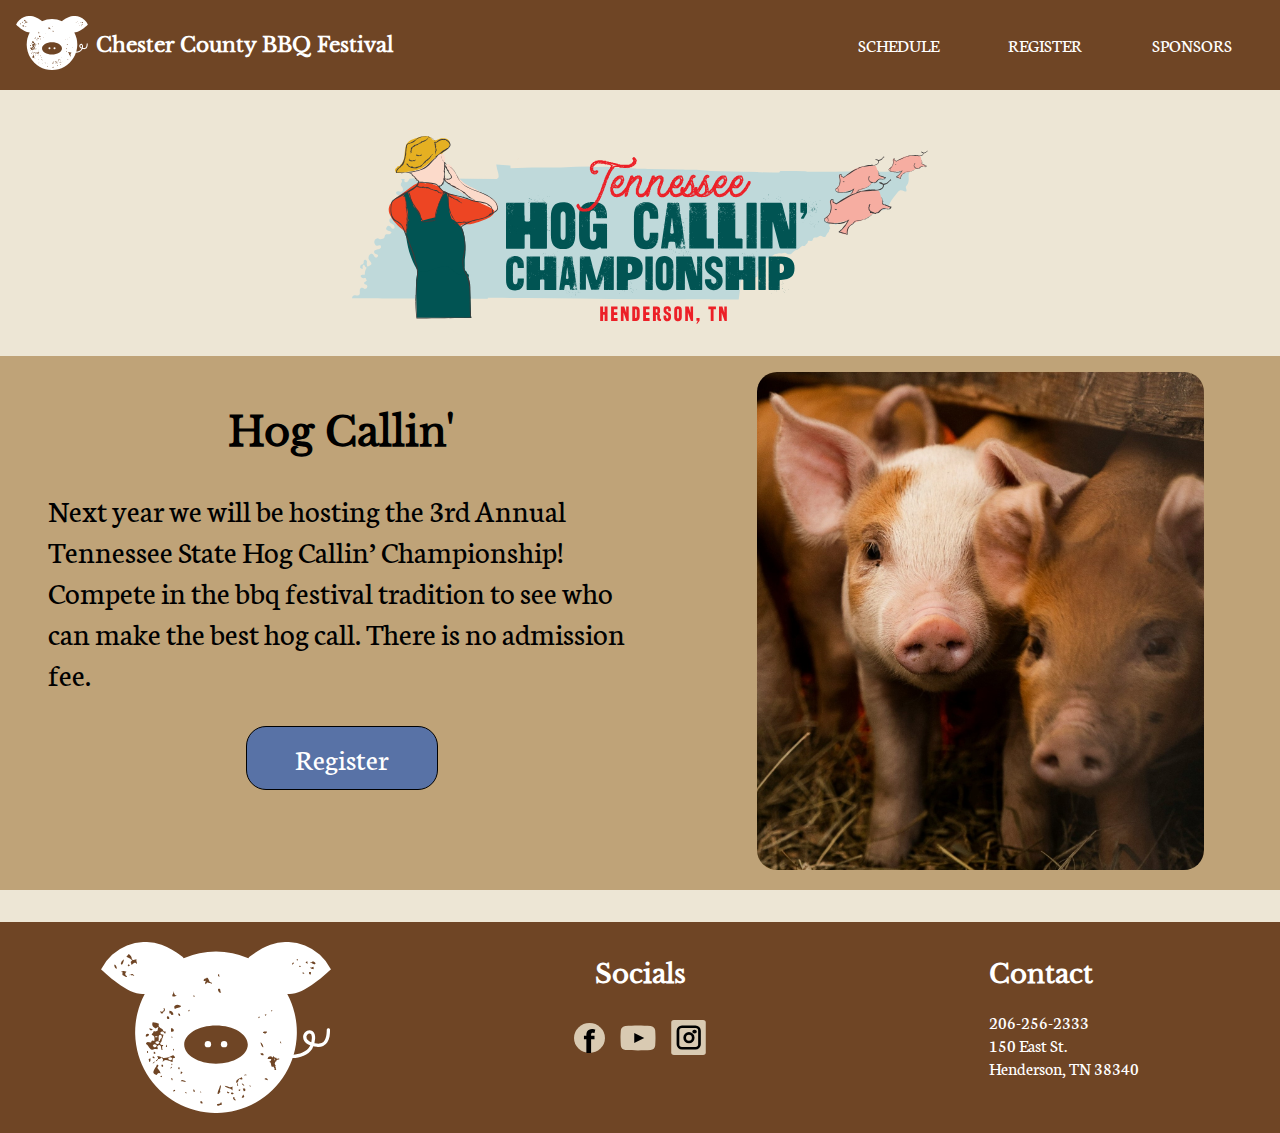
==== commit 279de5d6: "Chunkable text" ====
--- a/registration/hog-callin/index.html
+++ b/registration/hog-callin/index.html
@@ -67,13 +67,10 @@
                 Hog Callin'
             </h3>
             <p>
-                The Chester County BBQ Festival continues to be an annual tradition since 1978. 
-                The festival is held each year on the fourth weekend of September. 
-                It features BBQ, live entertainment, fried treats, children’s activities, and vendors. 
-                The festival is the Henderson/Chester County Chamber of Commerce’s largest fundraising event and is made possible by a volunteer committee. 
+                Next year we will be hosting the 3rd Annual Tennessee State Hog Callin’ Championship! 
+                Compete in the bbq festival tradition to see who can make the best hog call. 
                 There is no admission fee. 
-                All events center around the Chester County Courthouse lawn in downtown Henderson. 
-                Next year we will be hosting the 3rd Annual Tennessee State Hog Callin’ Championship!
+                
             </p>
             <div class="link">
                 <a href="../../forms/hog-callin-form.html"> Register</a>
--- a/registration/hog-callin/hc.css
+++ b/registration/hog-callin/hc.css
@@ -37,6 +37,11 @@
 
 .information {
     width: 125%;
+}
+
+.information p {
+  font-size: xx-large;
+  text-align: left;
 }
 
 .image img {
--- a/basic.css
+++ b/basic.css
@@ -204,7 +204,10 @@
     background-color: var(--primary-blue);
     color: white;
     font-size: 18px;
+
     font-family: "Libre Baskerville", serif;
+    width: 150px;
+    height: 50px;
     padding: 5px;
     padding-inline: 10px;
     border-radius: 5px;
@@ -232,6 +235,7 @@
     display: grid;
     gap: 1rem;
     justify-items: center;
+    justify-content: space-evenly;
     align-items: center;
     padding: 20px 0px 20px 0px;
     background-color: #6F4525;
@@ -484,6 +488,15 @@
         font-size: 18px;
     }
 
+    button {
+        padding-inline: 10px;
+        height: 40px;
+        border: 1px black solid;
+        box-shadow: 5px 5px 5px 0px rgba(183, 159, 159, 0.75);
+        -webkit-box-shadow: 2px 3px 3px 0px rgba(183, 159, 159, 0.75);
+        -moz-box-shadow: 5px 5px 5px 0px rgba(183, 159, 159, 0.75);
+        border: 3px transparent solid;
+    }
 
 
     .desktop-hidden {
@@ -493,6 +506,11 @@
     .mobile-hidden {
         display: none !important;
     }
+
+}
+
+@media screen and (max-width: 700px) {
+    
 
 }
 
